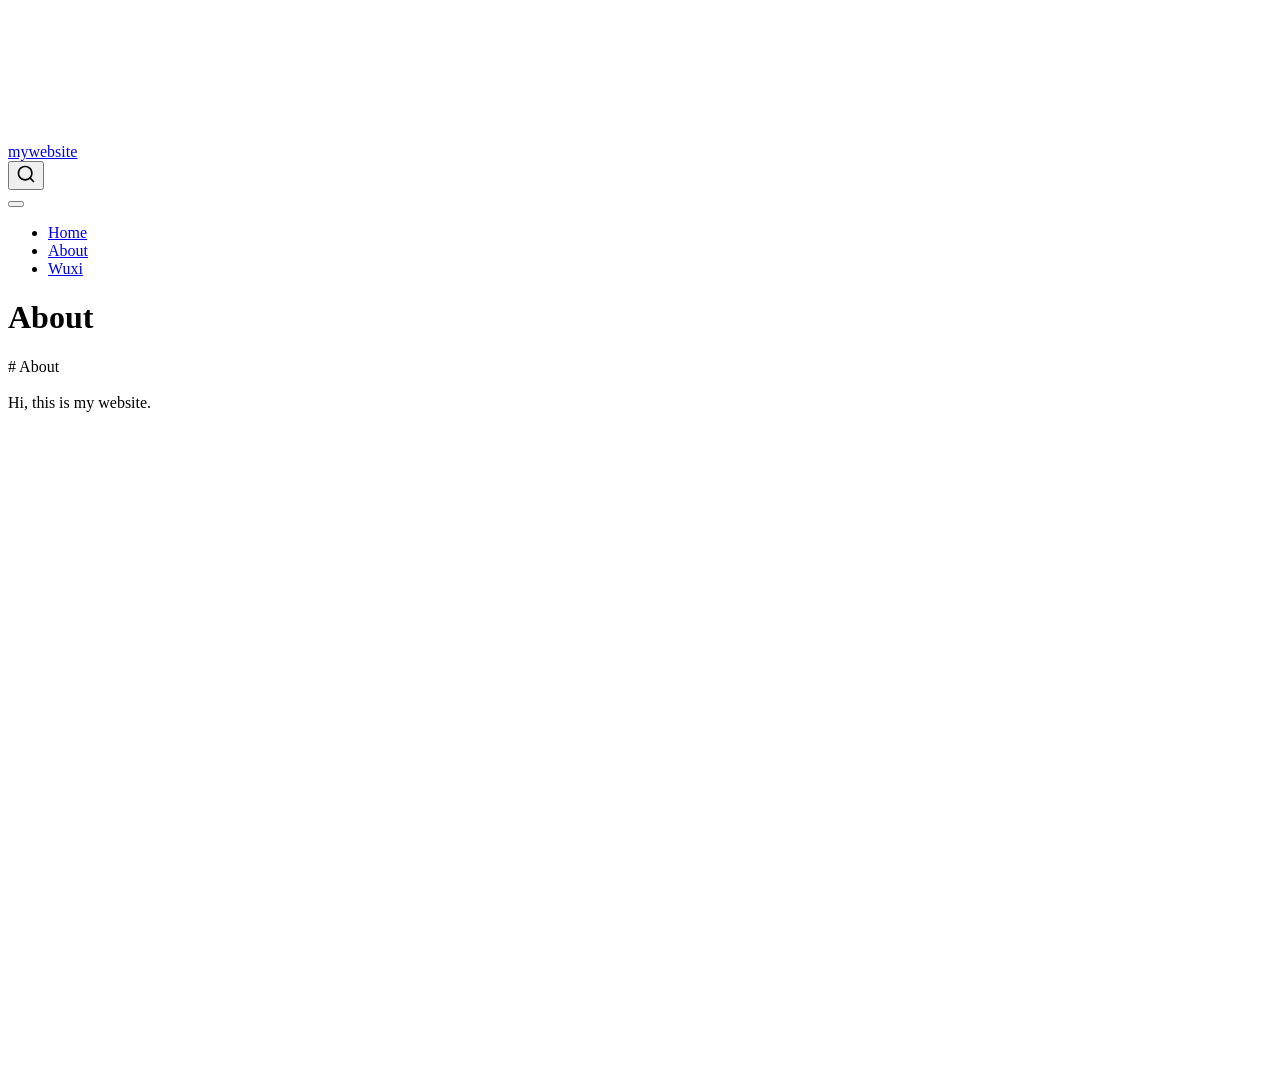
==== docs/about.html @ 2055154c "add wuxi page" ====
<!DOCTYPE html>
<html xmlns="http://www.w3.org/1999/xhtml" lang="en" xml:lang="en"><head>

<meta charset="utf-8">
<meta name="generator" content="quarto-1.7.32">

<meta name="viewport" content="width=device-width, initial-scale=1.0, user-scalable=yes">


<title>About – mywebsite</title>
<style>
code{white-space: pre-wrap;}
span.smallcaps{font-variant: small-caps;}
div.columns{display: flex; gap: min(4vw, 1.5em);}
div.column{flex: auto; overflow-x: auto;}
div.hanging-indent{margin-left: 1.5em; text-indent: -1.5em;}
ul.task-list{list-style: none;}
ul.task-list li input[type="checkbox"] {
  width: 0.8em;
  margin: 0 0.8em 0.2em -1em; /* quarto-specific, see https://github.com/quarto-dev/quarto-cli/issues/4556 */ 
  vertical-align: middle;
}
</style>


<script src="site_libs/quarto-nav/quarto-nav.js"></script>
<script src="site_libs/quarto-nav/headroom.min.js"></script>
<script src="site_libs/clipboard/clipboard.min.js"></script>
<script src="site_libs/quarto-search/autocomplete.umd.js"></script>
<script src="site_libs/quarto-search/fuse.min.js"></script>
<script src="site_libs/quarto-search/quarto-search.js"></script>
<meta name="quarto:offset" content="./">
<script src="site_libs/quarto-html/quarto.js" type="module"></script>
<script src="site_libs/quarto-html/tabsets/tabsets.js" type="module"></script>
<script src="site_libs/quarto-html/popper.min.js"></script>
<script src="site_libs/quarto-html/tippy.umd.min.js"></script>
<script src="site_libs/quarto-html/anchor.min.js"></script>
<link href="site_libs/quarto-html/tippy.css" rel="stylesheet">
<link href="site_libs/quarto-html/quarto-syntax-highlighting-37eea08aefeeee20ff55810ff984fec1.css" rel="stylesheet" id="quarto-text-highlighting-styles">
<script src="site_libs/bootstrap/bootstrap.min.js"></script>
<link href="site_libs/bootstrap/bootstrap-icons.css" rel="stylesheet">
<link href="site_libs/bootstrap/bootstrap-dfb324f25d9b1687192fa8be62ac8f9c.min.css" rel="stylesheet" append-hash="true" id="quarto-bootstrap" data-mode="light">
<script id="quarto-search-options" type="application/json">{
  "location": "navbar",
  "copy-button": false,
  "collapse-after": 3,
  "panel-placement": "end",
  "type": "overlay",
  "limit": 50,
  "keyboard-shortcut": [
    "f",
    "/",
    "s"
  ],
  "show-item-context": false,
  "language": {
    "search-no-results-text": "No results",
    "search-matching-documents-text": "matching documents",
    "search-copy-link-title": "Copy link to search",
    "search-hide-matches-text": "Hide additional matches",
    "search-more-match-text": "more match in this document",
    "search-more-matches-text": "more matches in this document",
    "search-clear-button-title": "Clear",
    "search-text-placeholder": "",
    "search-detached-cancel-button-title": "Cancel",
    "search-submit-button-title": "Submit",
    "search-label": "Search"
  }
}</script>


<link rel="stylesheet" href="styles.css">
</head>

<body class="nav-fixed quarto-light">

<div id="quarto-search-results"></div>
  <header id="quarto-header" class="headroom fixed-top">
    <nav class="navbar navbar-expand-lg " data-bs-theme="dark">
      <div class="navbar-container container-fluid">
      <div class="navbar-brand-container mx-auto">
    <a class="navbar-brand" href="./index.html">
    <span class="navbar-title">mywebsite</span>
    </a>
  </div>
            <div id="quarto-search" class="" title="Search"></div>
          <button class="navbar-toggler" type="button" data-bs-toggle="collapse" data-bs-target="#navbarCollapse" aria-controls="navbarCollapse" role="menu" aria-expanded="false" aria-label="Toggle navigation" onclick="if (window.quartoToggleHeadroom) { window.quartoToggleHeadroom(); }">
  <span class="navbar-toggler-icon"></span>
</button>
          <div class="collapse navbar-collapse" id="navbarCollapse">
            <ul class="navbar-nav navbar-nav-scroll me-auto">
  <li class="nav-item">
    <a class="nav-link" href="./index.html"> 
<span class="menu-text">Home</span></a>
  </li>  
  <li class="nav-item">
    <a class="nav-link active" href="./about.html" aria-current="page"> 
<span class="menu-text">About</span></a>
  </li>  
  <li class="nav-item">
    <a class="nav-link" href="./wuxi.html"> 
<span class="menu-text">Wuxi</span></a>
  </li>  
</ul>
          </div> <!-- /navcollapse -->
            <div class="quarto-navbar-tools">
</div>
      </div> <!-- /container-fluid -->
    </nav>
</header>
<!-- content -->
<div id="quarto-content" class="quarto-container page-columns page-rows-contents page-layout-article page-navbar">
<!-- sidebar -->
<!-- margin-sidebar -->
    <div id="quarto-margin-sidebar" class="sidebar margin-sidebar zindex-bottom">
        
    </div>
<!-- main -->
<main class="content" id="quarto-document-content">

<header id="title-block-header" class="quarto-title-block default">
<div class="quarto-title">
<h1 class="title">About</h1>
</div>



<div class="quarto-title-meta">

    
  
    
  </div>
  


</header>


<p># About<br>
<br>
Hi, this is my website.</p>



</main> <!-- /main -->
<script id="quarto-html-after-body" type="application/javascript">
  window.document.addEventListener("DOMContentLoaded", function (event) {
    const icon = "";
    const anchorJS = new window.AnchorJS();
    anchorJS.options = {
      placement: 'right',
      icon: icon
    };
    anchorJS.add('.anchored');
    const isCodeAnnotation = (el) => {
      for (const clz of el.classList) {
        if (clz.startsWith('code-annotation-')) {                     
          return true;
        }
      }
      return false;
    }
    const onCopySuccess = function(e) {
      // button target
      const button = e.trigger;
      // don't keep focus
      button.blur();
      // flash "checked"
      button.classList.add('code-copy-button-checked');
      var currentTitle = button.getAttribute("title");
      button.setAttribute("title", "Copied!");
      let tooltip;
      if (window.bootstrap) {
        button.setAttribute("data-bs-toggle", "tooltip");
        button.setAttribute("data-bs-placement", "left");
        button.setAttribute("data-bs-title", "Copied!");
        tooltip = new bootstrap.Tooltip(button, 
          { trigger: "manual", 
            customClass: "code-copy-button-tooltip",
            offset: [0, -8]});
        tooltip.show();    
      }
      setTimeout(function() {
        if (tooltip) {
          tooltip.hide();
          button.removeAttribute("data-bs-title");
          button.removeAttribute("data-bs-toggle");
          button.removeAttribute("data-bs-placement");
        }
        button.setAttribute("title", currentTitle);
        button.classList.remove('code-copy-button-checked');
      }, 1000);
      // clear code selection
      e.clearSelection();
    }
    const getTextToCopy = function(trigger) {
        const codeEl = trigger.previousElementSibling.cloneNode(true);
        for (const childEl of codeEl.children) {
          if (isCodeAnnotation(childEl)) {
            childEl.remove();
          }
        }
        return codeEl.innerText;
    }
    const clipboard = new window.ClipboardJS('.code-copy-button:not([data-in-quarto-modal])', {
      text: getTextToCopy
    });
    clipboard.on('success', onCopySuccess);
    if (window.document.getElementById('quarto-embedded-source-code-modal')) {
      const clipboardModal = new window.ClipboardJS('.code-copy-button[data-in-quarto-modal]', {
        text: getTextToCopy,
        container: window.document.getElementById('quarto-embedded-source-code-modal')
      });
      clipboardModal.on('success', onCopySuccess);
    }
      var localhostRegex = new RegExp(/^(?:http|https):\/\/localhost\:?[0-9]*\//);
      var mailtoRegex = new RegExp(/^mailto:/);
        var filterRegex = new RegExp('/' + window.location.host + '/');
      var isInternal = (href) => {
          return filterRegex.test(href) || localhostRegex.test(href) || mailtoRegex.test(href);
      }
      // Inspect non-navigation links and adorn them if external
     var links = window.document.querySelectorAll('a[href]:not(.nav-link):not(.navbar-brand):not(.toc-action):not(.sidebar-link):not(.sidebar-item-toggle):not(.pagination-link):not(.no-external):not([aria-hidden]):not(.dropdown-item):not(.quarto-navigation-tool):not(.about-link)');
      for (var i=0; i<links.length; i++) {
        const link = links[i];
        if (!isInternal(link.href)) {
          // undo the damage that might have been done by quarto-nav.js in the case of
          // links that we want to consider external
          if (link.dataset.originalHref !== undefined) {
            link.href = link.dataset.originalHref;
          }
        }
      }
    function tippyHover(el, contentFn, onTriggerFn, onUntriggerFn) {
      const config = {
        allowHTML: true,
        maxWidth: 500,
        delay: 100,
        arrow: false,
        appendTo: function(el) {
            return el.parentElement;
        },
        interactive: true,
        interactiveBorder: 10,
        theme: 'quarto',
        placement: 'bottom-start',
      };
      if (contentFn) {
        config.content = contentFn;
      }
      if (onTriggerFn) {
        config.onTrigger = onTriggerFn;
      }
      if (onUntriggerFn) {
        config.onUntrigger = onUntriggerFn;
      }
      window.tippy(el, config); 
    }
    const noterefs = window.document.querySelectorAll('a[role="doc-noteref"]');
    for (var i=0; i<noterefs.length; i++) {
      const ref = noterefs[i];
      tippyHover(ref, function() {
        // use id or data attribute instead here
        let href = ref.getAttribute('data-footnote-href') || ref.getAttribute('href');
        try { href = new URL(href).hash; } catch {}
        const id = href.replace(/^#\/?/, "");
        const note = window.document.getElementById(id);
        if (note) {
          return note.innerHTML;
        } else {
          return "";
        }
      });
    }
    const xrefs = window.document.querySelectorAll('a.quarto-xref');
    const processXRef = (id, note) => {
      // Strip column container classes
      const stripColumnClz = (el) => {
        el.classList.remove("page-full", "page-columns");
        if (el.children) {
          for (const child of el.children) {
            stripColumnClz(child);
          }
        }
      }
      stripColumnClz(note)
      if (id === null || id.startsWith('sec-')) {
        // Special case sections, only their first couple elements
        const container = document.createElement("div");
        if (note.children && note.children.length > 2) {
          container.appendChild(note.children[0].cloneNode(true));
          for (let i = 1; i < note.children.length; i++) {
            const child = note.children[i];
            if (child.tagName === "P" && child.innerText === "") {
              continue;
            } else {
              container.appendChild(child.cloneNode(true));
              break;
            }
          }
          if (window.Quarto?.typesetMath) {
            window.Quarto.typesetMath(container);
          }
          return container.innerHTML
        } else {
          if (window.Quarto?.typesetMath) {
            window.Quarto.typesetMath(note);
          }
          return note.innerHTML;
        }
      } else {
        // Remove any anchor links if they are present
        const anchorLink = note.querySelector('a.anchorjs-link');
        if (anchorLink) {
          anchorLink.remove();
        }
        if (window.Quarto?.typesetMath) {
          window.Quarto.typesetMath(note);
        }
        if (note.classList.contains("callout")) {
          return note.outerHTML;
        } else {
          return note.innerHTML;
        }
      }
    }
    for (var i=0; i<xrefs.length; i++) {
      const xref = xrefs[i];
      tippyHover(xref, undefined, function(instance) {
        instance.disable();
        let url = xref.getAttribute('href');
        let hash = undefined; 
        if (url.startsWith('#')) {
          hash = url;
        } else {
          try { hash = new URL(url).hash; } catch {}
        }
        if (hash) {
          const id = hash.replace(/^#\/?/, "");
          const note = window.document.getElementById(id);
          if (note !== null) {
            try {
              const html = processXRef(id, note.cloneNode(true));
              instance.setContent(html);
            } finally {
              instance.enable();
              instance.show();
            }
          } else {
            // See if we can fetch this
            fetch(url.split('#')[0])
            .then(res => res.text())
            .then(html => {
              const parser = new DOMParser();
              const htmlDoc = parser.parseFromString(html, "text/html");
              const note = htmlDoc.getElementById(id);
              if (note !== null) {
                const html = processXRef(id, note);
                instance.setContent(html);
              } 
            }).finally(() => {
              instance.enable();
              instance.show();
            });
          }
        } else {
          // See if we can fetch a full url (with no hash to target)
          // This is a special case and we should probably do some content thinning / targeting
          fetch(url)
          .then(res => res.text())
          .then(html => {
            const parser = new DOMParser();
            const htmlDoc = parser.parseFromString(html, "text/html");
            const note = htmlDoc.querySelector('main.content');
            if (note !== null) {
              // This should only happen for chapter cross references
              // (since there is no id in the URL)
              // remove the first header
              if (note.children.length > 0 && note.children[0].tagName === "HEADER") {
                note.children[0].remove();
              }
              const html = processXRef(null, note);
              instance.setContent(html);
            } 
          }).finally(() => {
            instance.enable();
            instance.show();
          });
        }
      }, function(instance) {
      });
    }
        let selectedAnnoteEl;
        const selectorForAnnotation = ( cell, annotation) => {
          let cellAttr = 'data-code-cell="' + cell + '"';
          let lineAttr = 'data-code-annotation="' +  annotation + '"';
          const selector = 'span[' + cellAttr + '][' + lineAttr + ']';
          return selector;
        }
        const selectCodeLines = (annoteEl) => {
          const doc = window.document;
          const targetCell = annoteEl.getAttribute("data-target-cell");
          const targetAnnotation = annoteEl.getAttribute("data-target-annotation");
          const annoteSpan = window.document.querySelector(selectorForAnnotation(targetCell, targetAnnotation));
          const lines = annoteSpan.getAttribute("data-code-lines").split(",");
          const lineIds = lines.map((line) => {
            return targetCell + "-" + line;
          })
          let top = null;
          let height = null;
          let parent = null;
          if (lineIds.length > 0) {
              //compute the position of the single el (top and bottom and make a div)
              const el = window.document.getElementById(lineIds[0]);
              top = el.offsetTop;
              height = el.offsetHeight;
              parent = el.parentElement.parentElement;
            if (lineIds.length > 1) {
              const lastEl = window.document.getElementById(lineIds[lineIds.length - 1]);
              const bottom = lastEl.offsetTop + lastEl.offsetHeight;
              height = bottom - top;
            }
            if (top !== null && height !== null && parent !== null) {
              // cook up a div (if necessary) and position it 
              let div = window.document.getElementById("code-annotation-line-highlight");
              if (div === null) {
                div = window.document.createElement("div");
                div.setAttribute("id", "code-annotation-line-highlight");
                div.style.position = 'absolute';
                parent.appendChild(div);
              }
              div.style.top = top - 2 + "px";
              div.style.height = height + 4 + "px";
              div.style.left = 0;
              let gutterDiv = window.document.getElementById("code-annotation-line-highlight-gutter");
              if (gutterDiv === null) {
                gutterDiv = window.document.createElement("div");
                gutterDiv.setAttribute("id", "code-annotation-line-highlight-gutter");
                gutterDiv.style.position = 'absolute';
                const codeCell = window.document.getElementById(targetCell);
                const gutter = codeCell.querySelector('.code-annotation-gutter');
                gutter.appendChild(gutterDiv);
              }
              gutterDiv.style.top = top - 2 + "px";
              gutterDiv.style.height = height + 4 + "px";
            }
            selectedAnnoteEl = annoteEl;
          }
        };
        const unselectCodeLines = () => {
          const elementsIds = ["code-annotation-line-highlight", "code-annotation-line-highlight-gutter"];
          elementsIds.forEach((elId) => {
            const div = window.document.getElementById(elId);
            if (div) {
              div.remove();
            }
          });
          selectedAnnoteEl = undefined;
        };
          // Handle positioning of the toggle
      window.addEventListener(
        "resize",
        throttle(() => {
          elRect = undefined;
          if (selectedAnnoteEl) {
            selectCodeLines(selectedAnnoteEl);
          }
        }, 10)
      );
      function throttle(fn, ms) {
      let throttle = false;
      let timer;
        return (...args) => {
          if(!throttle) { // first call gets through
              fn.apply(this, args);
              throttle = true;
          } else { // all the others get throttled
              if(timer) clearTimeout(timer); // cancel #2
              timer = setTimeout(() => {
                fn.apply(this, args);
                timer = throttle = false;
              }, ms);
          }
        };
      }
        // Attach click handler to the DT
        const annoteDls = window.document.querySelectorAll('dt[data-target-cell]');
        for (const annoteDlNode of annoteDls) {
          annoteDlNode.addEventListener('click', (event) => {
            const clickedEl = event.target;
            if (clickedEl !== selectedAnnoteEl) {
              unselectCodeLines();
              const activeEl = window.document.querySelector('dt[data-target-cell].code-annotation-active');
              if (activeEl) {
                activeEl.classList.remove('code-annotation-active');
              }
              selectCodeLines(clickedEl);
              clickedEl.classList.add('code-annotation-active');
            } else {
              // Unselect the line
              unselectCodeLines();
              clickedEl.classList.remove('code-annotation-active');
            }
          });
        }
    const findCites = (el) => {
      const parentEl = el.parentElement;
      if (parentEl) {
        const cites = parentEl.dataset.cites;
        if (cites) {
          return {
            el,
            cites: cites.split(' ')
          };
        } else {
          return findCites(el.parentElement)
        }
      } else {
        return undefined;
      }
    };
    var bibliorefs = window.document.querySelectorAll('a[role="doc-biblioref"]');
    for (var i=0; i<bibliorefs.length; i++) {
      const ref = bibliorefs[i];
      const citeInfo = findCites(ref);
      if (citeInfo) {
        tippyHover(citeInfo.el, function() {
          var popup = window.document.createElement('div');
          citeInfo.cites.forEach(function(cite) {
            var citeDiv = window.document.createElement('div');
            citeDiv.classList.add('hanging-indent');
            citeDiv.classList.add('csl-entry');
            var biblioDiv = window.document.getElementById('ref-' + cite);
            if (biblioDiv) {
              citeDiv.innerHTML = biblioDiv.innerHTML;
            }
            popup.appendChild(citeDiv);
          });
          return popup.innerHTML;
        });
      }
    }
  });
  </script>
</div> <!-- /content -->




</body></html>
---- docs/site_libs/quarto-html/tippy.css ----
.tippy-box[data-animation=fade][data-state=hidden]{opacity:0}[data-tippy-root]{max-width:calc(100vw - 10px)}.tippy-box{position:relative;background-color:#333;color:#fff;border-radius:4px;font-size:14px;line-height:1.4;white-space:normal;outline:0;transition-property:transform,visibility,opacity}.tippy-box[data-placement^=top]>.tippy-arrow{bottom:0}.tippy-box[data-placement^=top]>.tippy-arrow:before{bottom:-7px;left:0;border-width:8px 8px 0;border-top-color:initial;transform-origin:center top}.tippy-box[data-placement^=bottom]>.tippy-arrow{top:0}.tippy-box[data-placement^=bottom]>.tippy-arrow:before{top:-7px;left:0;border-width:0 8px 8px;border-bottom-color:initial;transform-origin:center bottom}.tippy-box[data-placement^=left]>.tippy-arrow{right:0}.tippy-box[data-placement^=left]>.tippy-arrow:before{border-width:8px 0 8px 8px;border-left-color:initial;right:-7px;transform-origin:center left}.tippy-box[data-placement^=right]>.tippy-arrow{left:0}.tippy-box[data-placement^=right]>.tippy-arrow:before{left:-7px;border-width:8px 8px 8px 0;border-right-color:initial;transform-origin:center right}.tippy-box[data-inertia][data-state=visible]{transition-timing-function:cubic-bezier(.54,1.5,.38,1.11)}.tippy-arrow{width:16px;height:16px;color:#333}.tippy-arrow:before{content:"";position:absolute;border-color:transparent;border-style:solid}.tippy-content{position:relative;padding:5px 9px;z-index:1}
---- docs/site_libs/quarto-html/quarto-syntax-highlighting-37eea08aefeeee20ff55810ff984fec1.css ----
/* quarto syntax highlight colors */
:root {
  --quarto-hl-ot-color: #003B4F;
  --quarto-hl-at-color: #657422;
  --quarto-hl-ss-color: #20794D;
  --quarto-hl-an-color: #5E5E5E;
  --quarto-hl-fu-color: #4758AB;
  --quarto-hl-st-color: #20794D;
  --quarto-hl-cf-color: #003B4F;
  --quarto-hl-op-color: #5E5E5E;
  --quarto-hl-er-color: #AD0000;
  --quarto-hl-bn-color: #AD0000;
  --quarto-hl-al-color: #AD0000;
  --quarto-hl-va-color: #111111;
  --quarto-hl-bu-color: inherit;
  --quarto-hl-ex-color: inherit;
  --quarto-hl-pp-color: #AD0000;
  --quarto-hl-in-color: #5E5E5E;
  --quarto-hl-vs-color: #20794D;
  --quarto-hl-wa-color: #5E5E5E;
  --quarto-hl-do-color: #5E5E5E;
  --quarto-hl-im-color: #00769E;
  --quarto-hl-ch-color: #20794D;
  --quarto-hl-dt-color: #AD0000;
  --quarto-hl-fl-color: #AD0000;
  --quarto-hl-co-color: #5E5E5E;
  --quarto-hl-cv-color: #5E5E5E;
  --quarto-hl-cn-color: #8f5902;
  --quarto-hl-sc-color: #5E5E5E;
  --quarto-hl-dv-color: #AD0000;
  --quarto-hl-kw-color: #003B4F;
}

/* other quarto variables */
:root {
  --quarto-font-monospace: SFMono-Regular, Menlo, Monaco, Consolas, "Liberation Mono", "Courier New", monospace;
}

/* syntax highlight based on Pandoc's rules */
pre > code.sourceCode > span {
  color: #003B4F;
}

code.sourceCode > span {
  color: #003B4F;
}

div.sourceCode,
div.sourceCode pre.sourceCode {
  color: #003B4F;
}

/* Normal */
code span {
  color: #003B4F;
}

/* Alert */
code span.al {
  color: #AD0000;
  font-style: inherit;
}

/* Annotation */
code span.an {
  color: #5E5E5E;
  font-style: inherit;
}

/* Attribute */
code span.at {
  color: #657422;
  font-style: inherit;
}

/* BaseN */
code span.bn {
  color: #AD0000;
  font-style: inherit;
}

/* BuiltIn */
code span.bu {
  font-style: inherit;
}

/* ControlFlow */
code span.cf {
  color: #003B4F;
  font-weight: bold;
  font-style: inherit;
}

/* Char */
code span.ch {
  color: #20794D;
  font-style: inherit;
}

/* Constant */
code span.cn {
  color: #8f5902;
  font-style: inherit;
}

/* Comment */
code span.co {
  color: #5E5E5E;
  font-style: inherit;
}

/* CommentVar */
code span.cv {
  color: #5E5E5E;
  font-style: italic;
}

/* Documentation */
code span.do {
  color: #5E5E5E;
  font-style: italic;
}

/* DataType */
code span.dt {
  color: #AD0000;
  font-style: inherit;
}

/* DecVal */
code span.dv {
  color: #AD0000;
  font-style: inherit;
}

/* Error */
code span.er {
  color: #AD0000;
  font-style: inherit;
}

/* Extension */
code span.ex {
  font-style: inherit;
}

/* Float */
code span.fl {
  color: #AD0000;
  font-style: inherit;
}

/* Function */
code span.fu {
  color: #4758AB;
  font-style: inherit;
}

/* Import */
code span.im {
  color: #00769E;
  font-style: inherit;
}

/* Information */
code span.in {
  color: #5E5E5E;
  font-style: inherit;
}

/* Keyword */
code span.kw {
  color: #003B4F;
  font-weight: bold;
  font-style: inherit;
}

/* Operator */
code span.op {
  color: #5E5E5E;
  font-style: inherit;
}

/* Other */
code span.ot {
  color: #003B4F;
  font-style: inherit;
}

/* Preprocessor */
code span.pp {
  color: #AD0000;
  font-style: inherit;
}

/* SpecialChar */
code span.sc {
  color: #5E5E5E;
  font-style: inherit;
}

/* SpecialString */
code span.ss {
  color: #20794D;
  font-style: inherit;
}

/* String */
code span.st {
  color: #20794D;
  font-style: inherit;
}

/* Variable */
code span.va {
  color: #111111;
  font-style: inherit;
}

/* VerbatimString */
code span.vs {
  color: #20794D;
  font-style: inherit;
}

/* Warning */
code span.wa {
  color: #5E5E5E;
  font-style: italic;
}

.prevent-inlining {
  content: "</";
}

/*# sourceMappingURL=27d3d809615f7771493d095567f04340.css.map */
---- docs/styles.css ----
/* css styles */
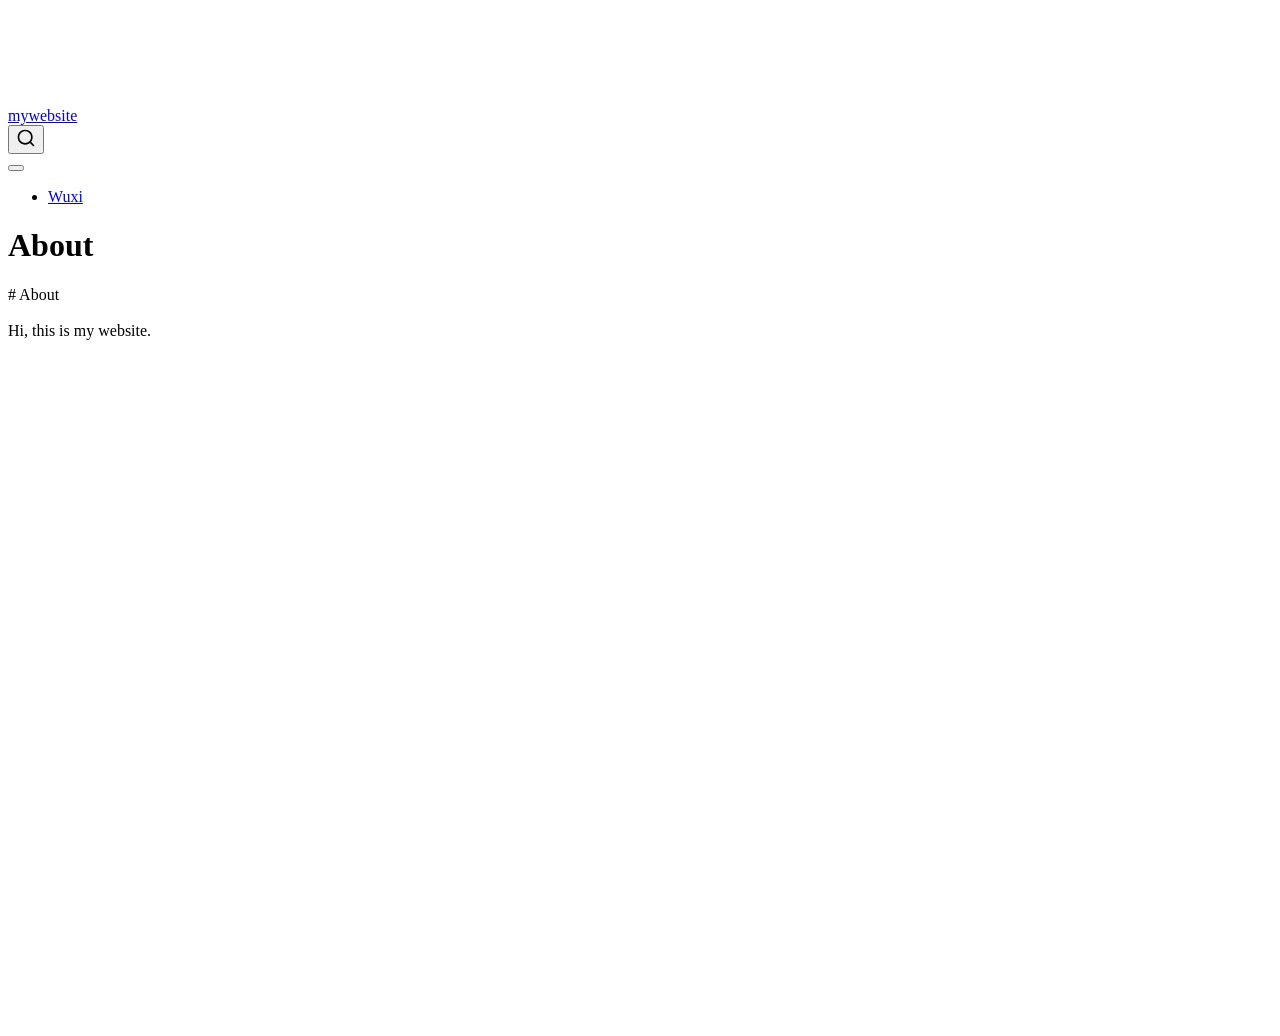
==== commit 19517b84: "update" ====
--- a/docs/about.html
+++ b/docs/about.html
@@ -90,14 +90,6 @@
           <div class="collapse navbar-collapse" id="navbarCollapse">
             <ul class="navbar-nav navbar-nav-scroll me-auto">
   <li class="nav-item">
-    <a class="nav-link" href="./index.html"> 
-<span class="menu-text">Home</span></a>
-  </li>  
-  <li class="nav-item">
-    <a class="nav-link active" href="./about.html" aria-current="page"> 
-<span class="menu-text">About</span></a>
-  </li>  
-  <li class="nav-item">
     <a class="nav-link" href="./wuxi.html"> 
 <span class="menu-text">Wuxi</span></a>
   </li>  
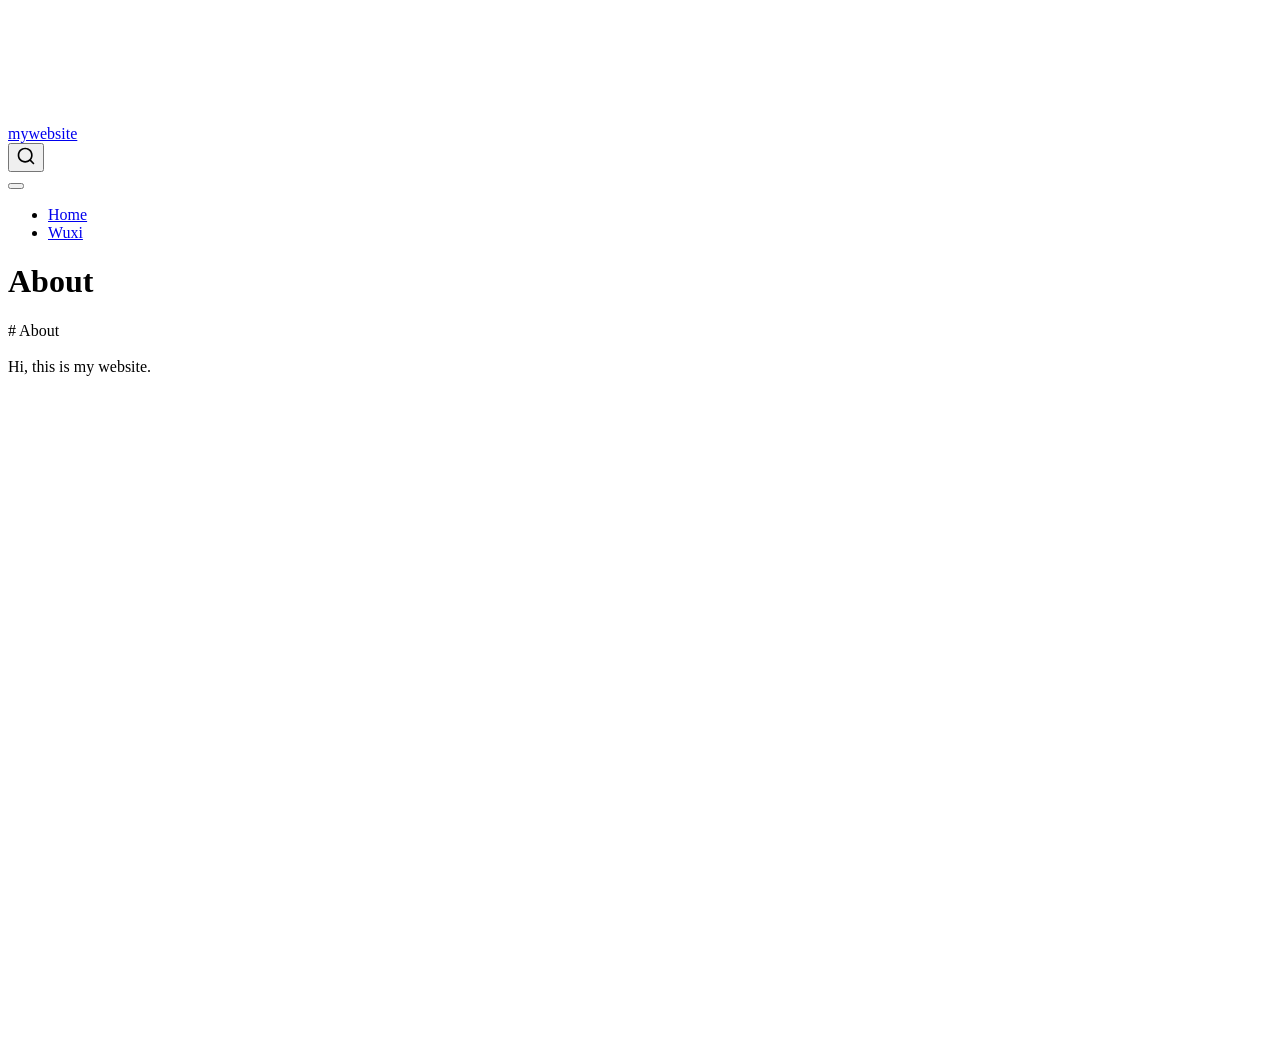
==== commit 698fcf94: "remove home about" ====
--- a/docs/about.html
+++ b/docs/about.html
@@ -90,6 +90,10 @@
           <div class="collapse navbar-collapse" id="navbarCollapse">
             <ul class="navbar-nav navbar-nav-scroll me-auto">
   <li class="nav-item">
+    <a class="nav-link" href="./index.html"> 
+<span class="menu-text">Home</span></a>
+  </li>  
+  <li class="nav-item">
     <a class="nav-link" href="./wuxi.html"> 
 <span class="menu-text">Wuxi</span></a>
   </li>  
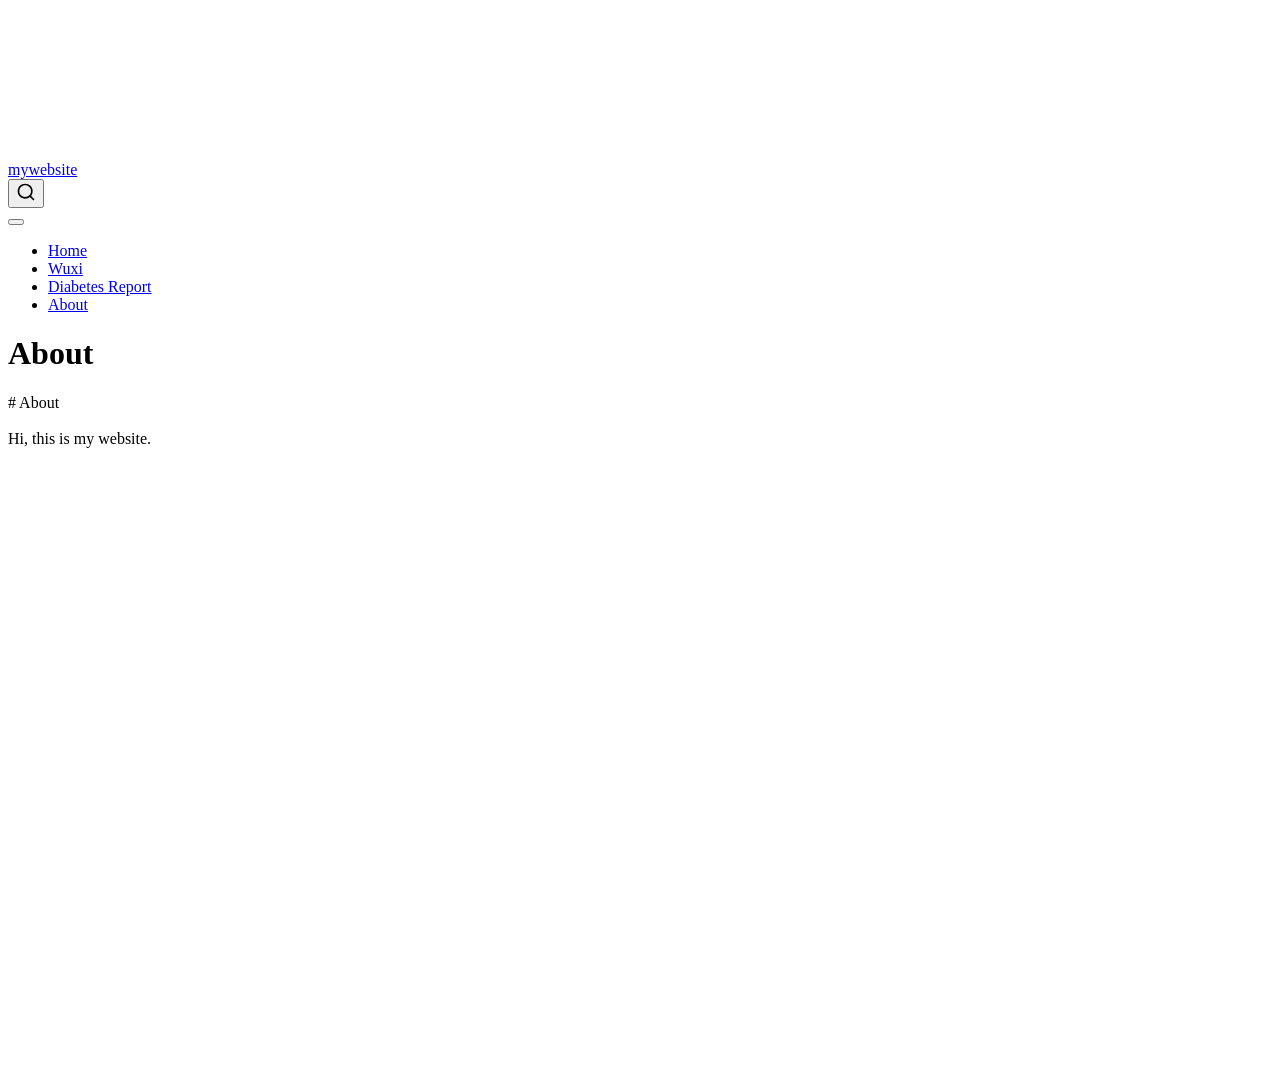
==== commit 040ffaab: "Add BIOSTAT 620 final: county-level diabetes spatial analysis" ====
--- a/docs/about.html
+++ b/docs/about.html
@@ -97,6 +97,14 @@
     <a class="nav-link" href="./wuxi.html"> 
 <span class="menu-text">Wuxi</span></a>
   </li>  
+  <li class="nav-item">
+    <a class="nav-link" href="./diabetes.html"> 
+<span class="menu-text">Diabetes Report</span></a>
+  </li>  
+  <li class="nav-item">
+    <a class="nav-link active" href="./about.html" aria-current="page"> 
+<span class="menu-text">About</span></a>
+  </li>  
 </ul>
           </div> <!-- /navcollapse -->
             <div class="quarto-navbar-tools">
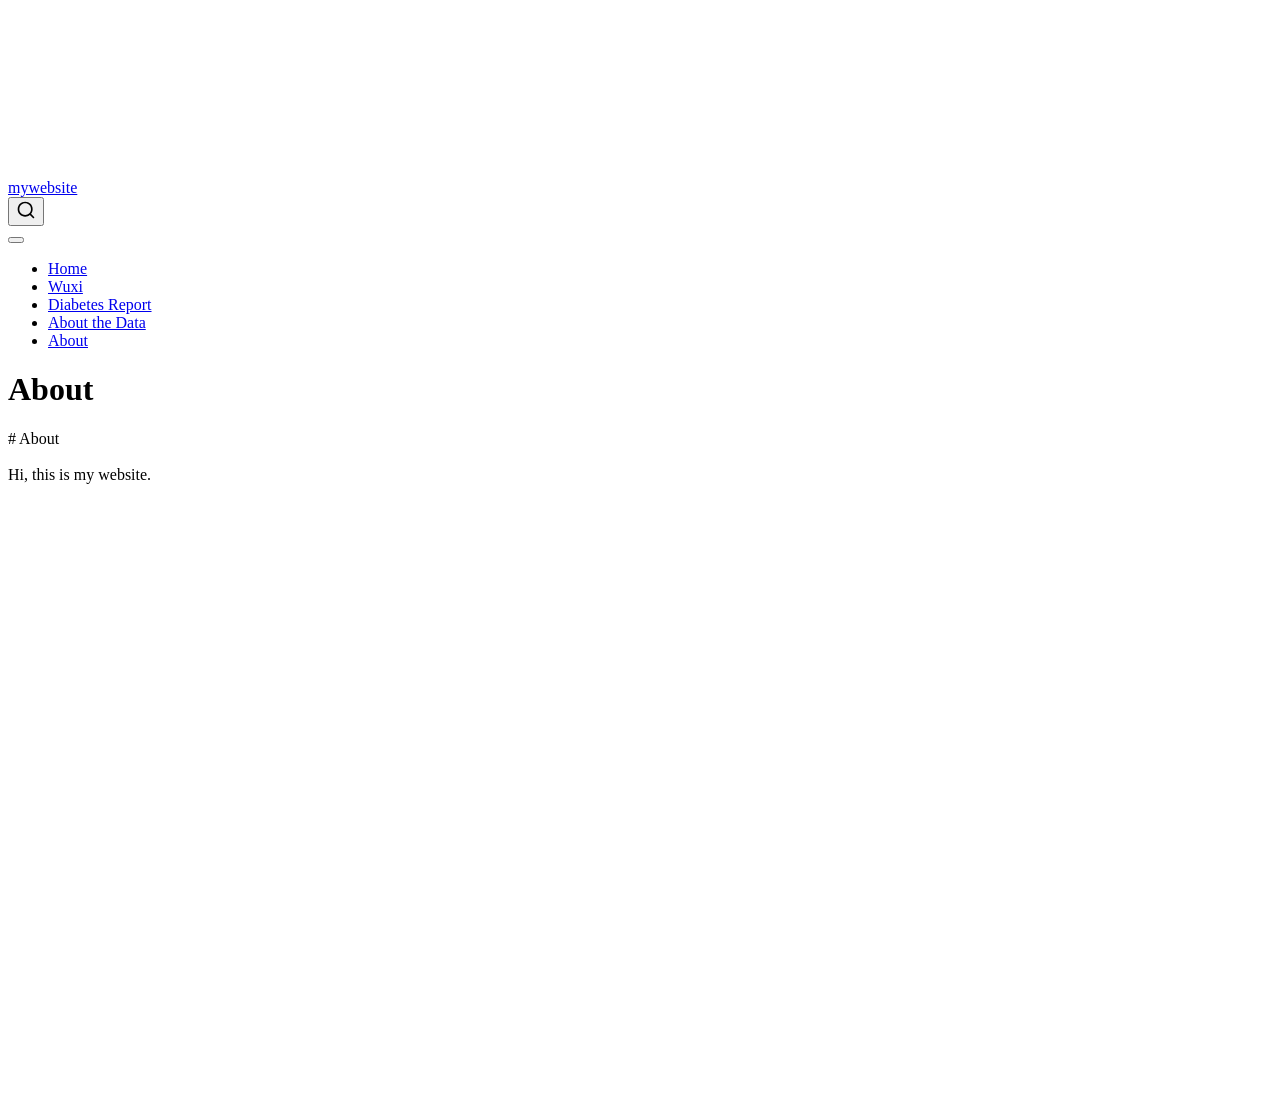
==== commit fcde2648: "Add 'About the Data' page documenting data sources, cleaning, and EDA" ====
--- a/docs/about.html
+++ b/docs/about.html
@@ -102,6 +102,10 @@
 <span class="menu-text">Diabetes Report</span></a>
   </li>  
   <li class="nav-item">
+    <a class="nav-link" href="./data.html"> 
+<span class="menu-text">About the Data</span></a>
+  </li>  
+  <li class="nav-item">
     <a class="nav-link active" href="./about.html" aria-current="page"> 
 <span class="menu-text">About</span></a>
   </li>  
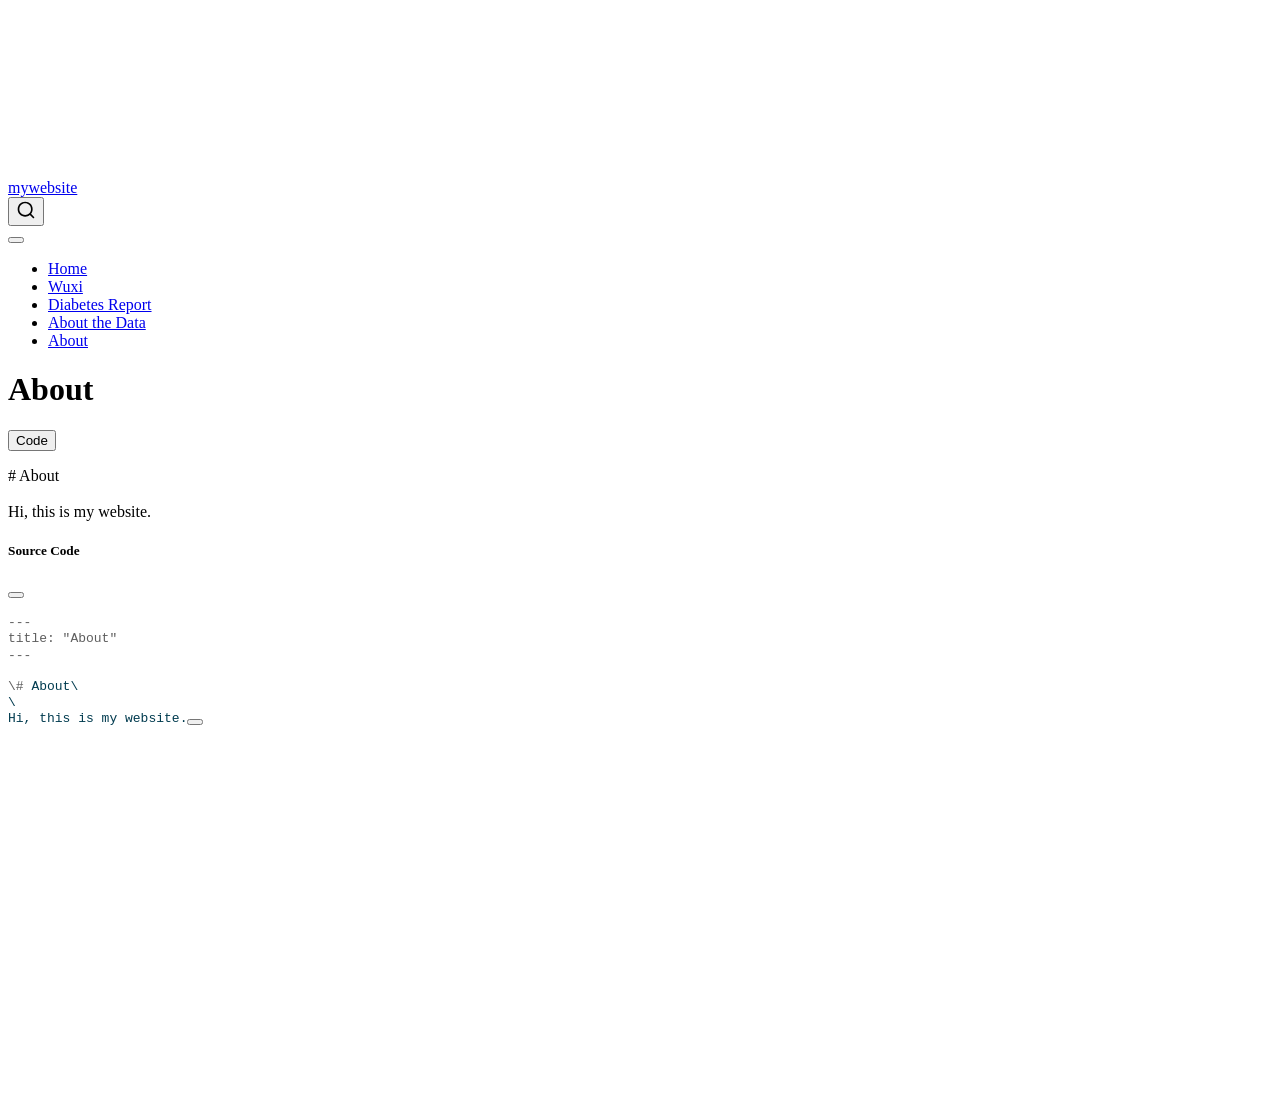
==== commit c3e92d4e: "Enable code-fold site-wide" ====
--- a/docs/about.html
+++ b/docs/about.html
@@ -19,6 +19,41 @@
   width: 0.8em;
   margin: 0 0.8em 0.2em -1em; /* quarto-specific, see https://github.com/quarto-dev/quarto-cli/issues/4556 */ 
   vertical-align: middle;
+}
+/* CSS for syntax highlighting */
+html { -webkit-text-size-adjust: 100%; }
+pre > code.sourceCode { white-space: pre; position: relative; }
+pre > code.sourceCode > span { display: inline-block; line-height: 1.25; }
+pre > code.sourceCode > span:empty { height: 1.2em; }
+.sourceCode { overflow: visible; }
+code.sourceCode > span { color: inherit; text-decoration: inherit; }
+div.sourceCode { margin: 1em 0; }
+pre.sourceCode { margin: 0; }
+@media screen {
+div.sourceCode { overflow: auto; }
+}
+@media print {
+pre > code.sourceCode { white-space: pre-wrap; }
+pre > code.sourceCode > span { text-indent: -5em; padding-left: 5em; }
+}
+pre.numberSource code
+  { counter-reset: source-line 0; }
+pre.numberSource code > span
+  { position: relative; left: -4em; counter-increment: source-line; }
+pre.numberSource code > span > a:first-child::before
+  { content: counter(source-line);
+    position: relative; left: -1em; text-align: right; vertical-align: baseline;
+    border: none; display: inline-block;
+    -webkit-touch-callout: none; -webkit-user-select: none;
+    -khtml-user-select: none; -moz-user-select: none;
+    -ms-user-select: none; user-select: none;
+    padding: 0 4px; width: 4em;
+  }
+pre.numberSource { margin-left: 3em;  padding-left: 4px; }
+div.sourceCode
+  {   }
+@media screen {
+pre > code.sourceCode > span > a:first-child::before { text-decoration: underline; }
 }
 </style>
 
@@ -128,7 +163,7 @@
 
 <header id="title-block-header" class="quarto-title-block default">
 <div class="quarto-title">
-<h1 class="title">About</h1>
+<div class="quarto-title-block"><div><h1 class="title">About</h1><button type="button" class="btn code-tools-button" id="quarto-code-tools-source"><i class="bi"></i> Code</button></div></div>
 </div>
 
 
@@ -149,6 +184,8 @@
 <br>
 Hi, this is my website.</p>
 
+
+<!-- -->
 
 
 </main> <!-- /main -->
@@ -221,6 +258,57 @@
         container: window.document.getElementById('quarto-embedded-source-code-modal')
       });
       clipboardModal.on('success', onCopySuccess);
+    }
+    const viewSource = window.document.getElementById('quarto-view-source') ||
+                       window.document.getElementById('quarto-code-tools-source');
+    if (viewSource) {
+      const sourceUrl = viewSource.getAttribute("data-quarto-source-url");
+      viewSource.addEventListener("click", function(e) {
+        if (sourceUrl) {
+          // rstudio viewer pane
+          if (/\bcapabilities=\b/.test(window.location)) {
+            window.open(sourceUrl);
+          } else {
+            window.location.href = sourceUrl;
+          }
+        } else {
+          const modal = new bootstrap.Modal(document.getElementById('quarto-embedded-source-code-modal'));
+          modal.show();
+        }
+        return false;
+      });
+    }
+    function toggleCodeHandler(show) {
+      return function(e) {
+        const detailsSrc = window.document.querySelectorAll(".cell > details > .sourceCode");
+        for (let i=0; i<detailsSrc.length; i++) {
+          const details = detailsSrc[i].parentElement;
+          if (show) {
+            details.open = true;
+          } else {
+            details.removeAttribute("open");
+          }
+        }
+        const cellCodeDivs = window.document.querySelectorAll(".cell > .sourceCode");
+        const fromCls = show ? "hidden" : "unhidden";
+        const toCls = show ? "unhidden" : "hidden";
+        for (let i=0; i<cellCodeDivs.length; i++) {
+          const codeDiv = cellCodeDivs[i];
+          if (codeDiv.classList.contains(fromCls)) {
+            codeDiv.classList.remove(fromCls);
+            codeDiv.classList.add(toCls);
+          } 
+        }
+        return false;
+      }
+    }
+    const hideAllCode = window.document.getElementById("quarto-hide-all-code");
+    if (hideAllCode) {
+      hideAllCode.addEventListener("click", toggleCodeHandler(false));
+    }
+    const showAllCode = window.document.getElementById("quarto-show-all-code");
+    if (showAllCode) {
+      showAllCode.addEventListener("click", toggleCodeHandler(true));
     }
       var localhostRegex = new RegExp(/^(?:http|https):\/\/localhost\:?[0-9]*\//);
       var mailtoRegex = new RegExp(/^mailto:/);
@@ -550,7 +638,15 @@
       }
     }
   });
-  </script>
+  </script><div class="modal fade" id="quarto-embedded-source-code-modal" tabindex="-1" aria-labelledby="quarto-embedded-source-code-modal-label" aria-hidden="true"><div class="modal-dialog modal-dialog-scrollable"><div class="modal-content"><div class="modal-header"><h5 class="modal-title" id="quarto-embedded-source-code-modal-label">Source Code</h5><button class="btn-close" data-bs-dismiss="modal"></button></div><div class="modal-body"><div class="">
+<div class="sourceCode" id="cb1" data-shortcodes="false"><pre class="sourceCode markdown code-with-copy"><code class="sourceCode markdown"><span id="cb1-1"><a href="#cb1-1" aria-hidden="true" tabindex="-1"></a><span class="co">---</span></span>
+<span id="cb1-2"><a href="#cb1-2" aria-hidden="true" tabindex="-1"></a><span class="an">title:</span><span class="co"> "About"</span></span>
+<span id="cb1-3"><a href="#cb1-3" aria-hidden="true" tabindex="-1"></a><span class="co">---</span></span>
+<span id="cb1-4"><a href="#cb1-4" aria-hidden="true" tabindex="-1"></a></span>
+<span id="cb1-5"><a href="#cb1-5" aria-hidden="true" tabindex="-1"></a><span class="sc">\#</span> About\</span>
+<span id="cb1-6"><a href="#cb1-6" aria-hidden="true" tabindex="-1"></a>\</span>
+<span id="cb1-7"><a href="#cb1-7" aria-hidden="true" tabindex="-1"></a>Hi, this is my website.</span></code><button title="Copy to Clipboard" class="code-copy-button" data-in-quarto-modal=""><i class="bi"></i></button></pre></div>
+</div></div></div></div></div>
 </div> <!-- /content -->
 
 
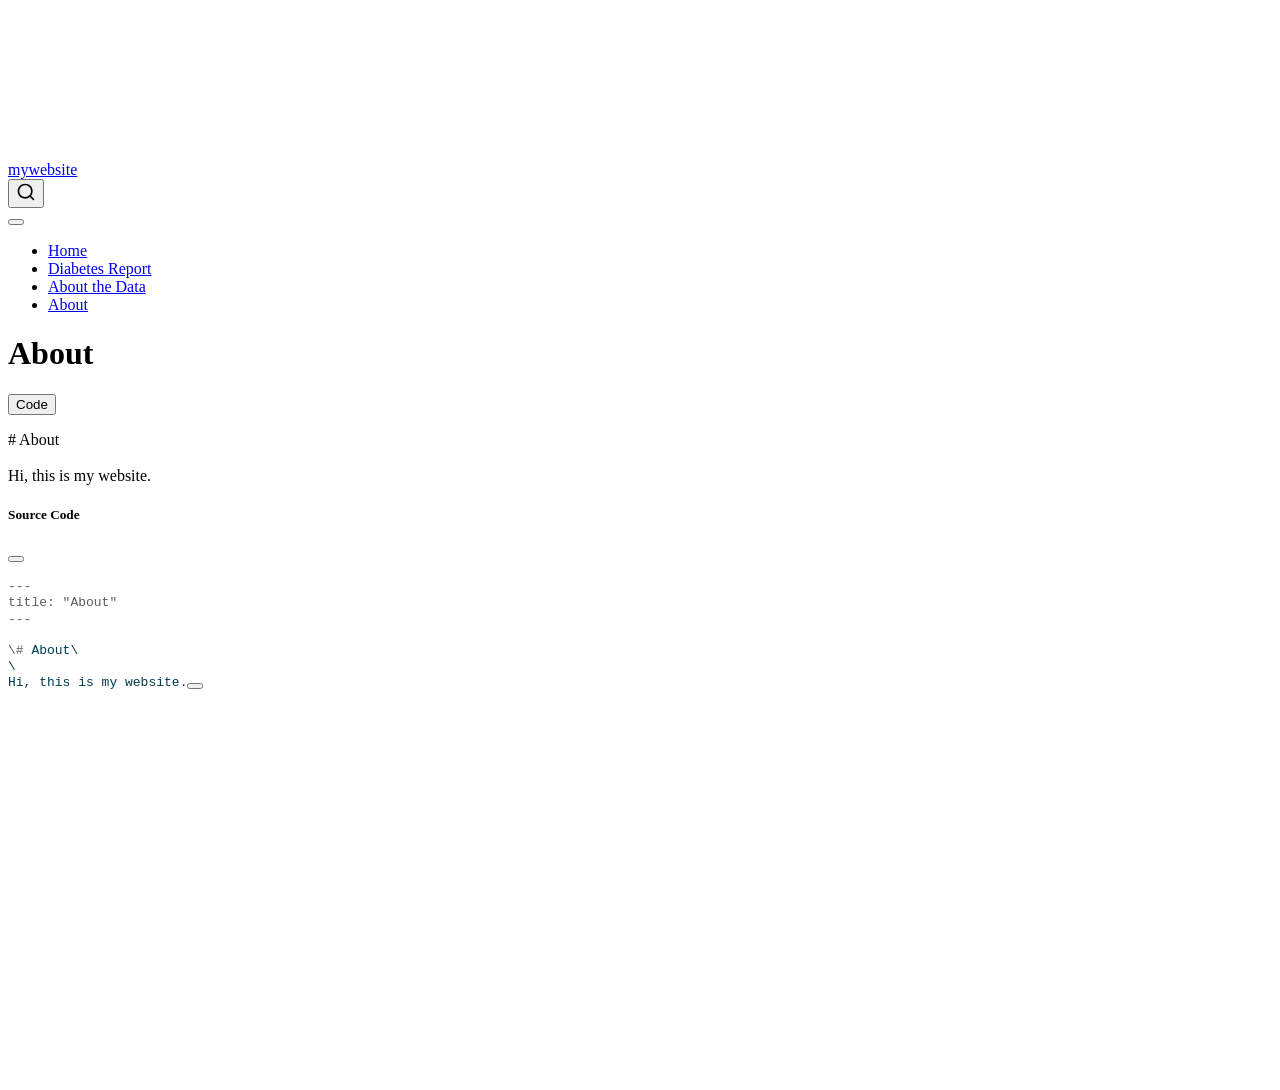
==== commit 22feb2b8: "Remove Wuxi page; replace with project link on home" ====
--- a/docs/about.html
+++ b/docs/about.html
@@ -129,10 +129,6 @@
 <span class="menu-text">Home</span></a>
   </li>  
   <li class="nav-item">
-    <a class="nav-link" href="./wuxi.html"> 
-<span class="menu-text">Wuxi</span></a>
-  </li>  
-  <li class="nav-item">
     <a class="nav-link" href="./diabetes.html"> 
 <span class="menu-text">Diabetes Report</span></a>
   </li>  
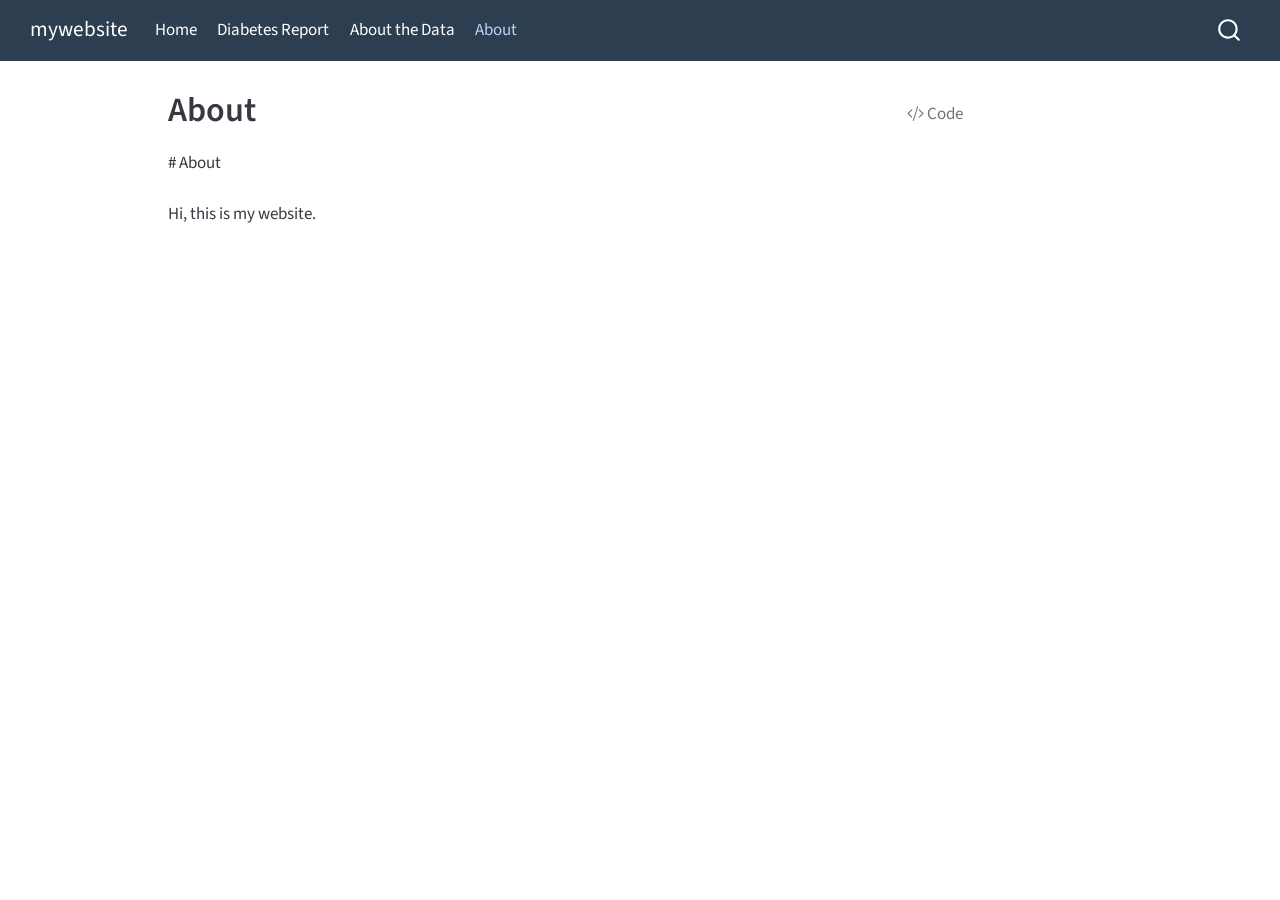
==== commit 27334661: "Dark navbar style (slate background, white text)" ====
--- a/docs/about.html
+++ b/docs/about.html
@@ -74,7 +74,7 @@
 <link href="site_libs/quarto-html/quarto-syntax-highlighting-37eea08aefeeee20ff55810ff984fec1.css" rel="stylesheet" id="quarto-text-highlighting-styles">
 <script src="site_libs/bootstrap/bootstrap.min.js"></script>
 <link href="site_libs/bootstrap/bootstrap-icons.css" rel="stylesheet">
-<link href="site_libs/bootstrap/bootstrap-dfb324f25d9b1687192fa8be62ac8f9c.min.css" rel="stylesheet" append-hash="true" id="quarto-bootstrap" data-mode="light">
+<link href="site_libs/bootstrap/bootstrap-a0576741af74fcd0c69f39a6afeeb8fe.min.css" rel="stylesheet" append-hash="true" id="quarto-bootstrap" data-mode="light">
 <script id="quarto-search-options" type="application/json">{
   "location": "navbar",
   "copy-button": false,
